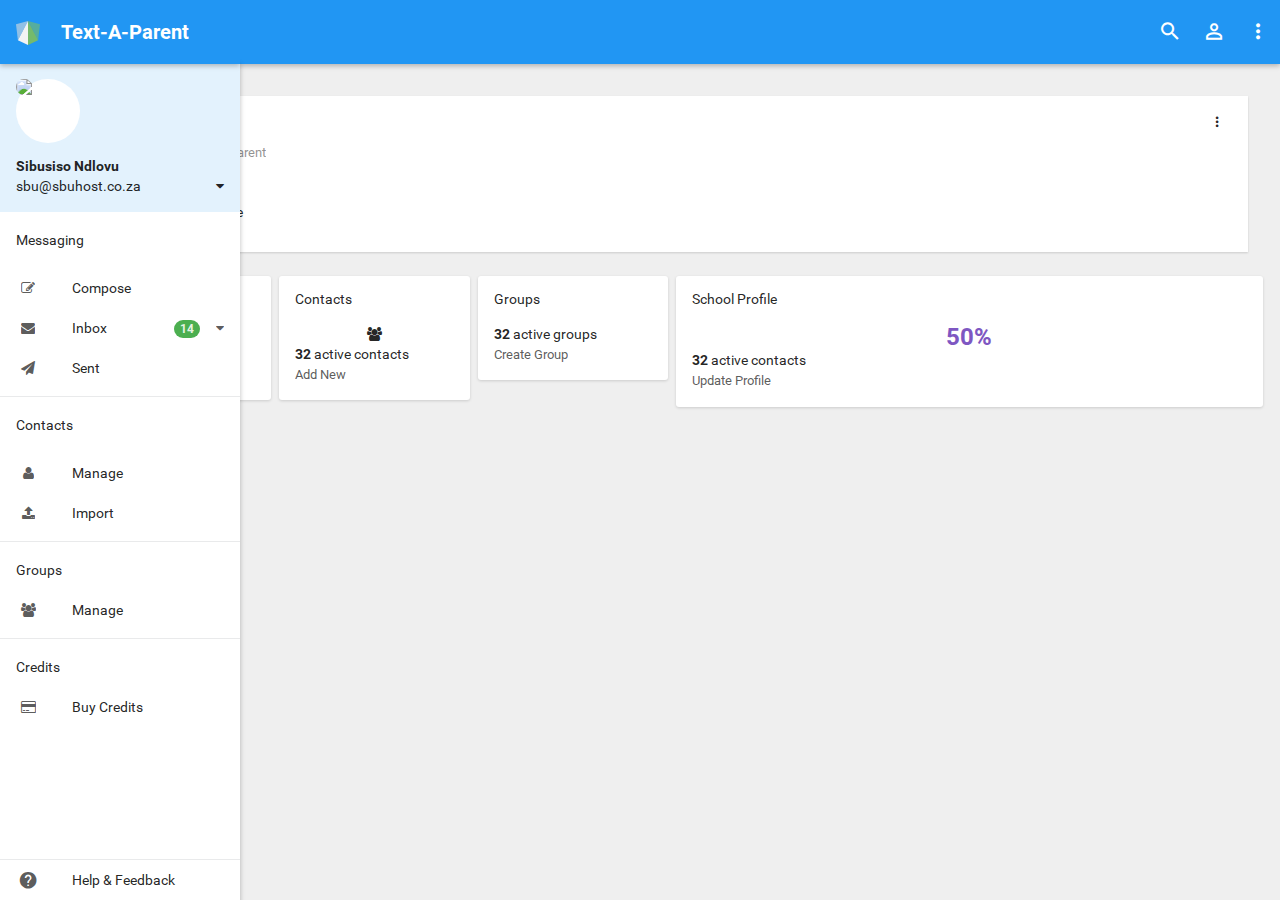
==== app/index.html @ 490d56c8 "GUI editing" ====
<!DOCTYPE html>
<html lang="en">
<head>
  <meta charset="utf-8" />
  <title>Text-A-Parent :: Dashboard</title>
  <meta name="" content="" />
  <meta name="viewport" content="width=device-width, initial-scale=1, maximum-scale=1" />
  <link rel="stylesheet" href="../lib/assets/animate.css/animate.css" type="text/css" />
  <link rel="stylesheet" href="../lib/assets/font-awesome/css/font-awesome.css" type="text/css" />
  <link rel="stylesheet" href="../lib/jquery/waves/dist/waves.css" type="text/css" />
  <link rel="stylesheet" href="css/material-design-icons.css" type="text/css" />

  <link rel="stylesheet" href="../lib/jquery/bootstrap/dist/css/bootstrap.css" type="text/css" />
  <link rel="stylesheet" href="css/font.css" type="text/css" />
  <link rel="stylesheet" href="css/app.css" type="text/css" />

</head>
<body>
<div class="app">
  

  
  <!-- aside -->
  <aside id="aside" class="app-aside modal fade folded" role="menu">
    <div class="left">
      <div class="box bg-white">
        <div class="navbar md-whiteframe-z1 no-radius blue">
            <!-- brand -->
            <a class="navbar-brand">
              <svg version="1.1" xmlns="http://www.w3.org/2000/svg" xmlns:xlink="http://www.w3.org/1999/xlink" x="0px" y="0px" viewBox="0 0 100 100" enable-background="new 0 0 100 100" xml:space="preserve" style="
                    width: 24px; height: 24px;">
                  <path d="M 50 0 L 100 14 L 92 80 Z" fill="rgba(139, 195, 74, 0.5)"></path>
                  <path d="M 92 80 L 50 0 L 50 100 Z" fill="rgba(139, 195, 74, 0.8)"></path>
                  <path d="M 8 80 L 50 0 L 50 100 Z" fill="#f3f3f3"></path>
                  <path d="M 50 0 L 8 80 L 0 14 Z" fill="rgba(220, 220, 220, 0.6)"></path>
                </svg>
              <img src="images/logo.png" alt="." style="max-height: 36px; display:none">
              <span class="hidden-folded m-l inline">Text-A-Parent</span>
            </a>
            <!-- / brand -->
        </div>
        <div class="box-row">
          <div class="box-cell scrollable hover">
            <div class="box-inner">
              <div class="p hidden-folded blue-50" style="background-image:url(images/bg.png); background-size:cover">
                <div class="rounded w-64 bg-white inline pos-rlt">
                  <img src="images/a0.jpg" class="img-responsive rounded">
                </div>
                <a class="block m-t-sm" ui-toggle-class="hide, show" target="#nav, #account">
                  <span class="block font-bold">Sibusiso Ndlovu</span>
                  <span class="pull-right auto">
                    <i class="fa inline fa-caret-down"></i>
                    <i class="fa none fa-caret-up"></i>
                  </span>
                  sbu@sbuhost.co.za
                </a>
              </div>
              <div id="nav">
                <nav ui-nav>
                  <ul class="nav">
                    <li class="nav-header m-v-sm hidden-folded">
                      Messaging
                    </li>
                    <li>
                      <a md-ink-ripple>
                        <i class="icon fa fa-edit"></i>
                        <span class="font-normal">Compose</span> </li>
                    <li>
                      <a md-ink-ripple>
                        <span class="pull-right text-muted">
                          <i class="fa fa-caret-down"></i>
                        </span>
                        <i class="pull-right up"><b class="badge bg-success">14</b></i>
                        <i class="icon fa fa-envelope"></i>
                        <span class="font-normal">Inbox</span>
                      </a> </li>
                    <li>
                      <a md-ink-ripple>
                        <i class="icon fa fa-send"></i>
                        <span class="font-normal">Sent</span>
                      </a></li>

                    <li class="b-b b m-v-sm"></li>
                    <li class="nav-header m-v-sm hidden-folded">
                     Contacts
                    </li>
                    <li>
                      <a md-ink-ripple>
                        <i class="icon fa fa-user"></i>
                        <span class="font-normal">Manage</span> </li>
                    <li>
                      <a md-ink-ripple>
                        <i class="icon fa fa-upload"></i>
                        <span class="font-normal">Import</span> </li>

                    <li class="b-b b m-v-sm"></li>
                    <li class="nav-header m-v-sm hidden-folded">
                     Groups
                    </li>
                    <li>
                      <a md-ink-ripple>
                        <i class="icon fa fa-group"></i>
                        <span class="font-normal">Manage</span> </li>

                    <li class="b-b b m-v-sm"></li>
                    <li class="nav-header m-v-sm hidden-folded">
                     Credits
                    </li>
                    <li>
                      <a md-ink-ripple>
                        <i class="icon fa fa-credit-card"></i>
                        <span class="font-normal">Buy Credits</span> </li>
                  </ul>
                </nav>
              </div>
              <div id="account" class="hide m-v-xs">
                <nav>
                  <ul class="nav">
                    <li>
                      <a md-ink-ripple href="page.profile.html">
                        <i class="icon mdi-action-perm-contact-cal i-20"></i>
                        <span>My Profile</span>
                      </a>
                    </li>
                    <li>
                      <a md-ink-ripple href="page.settings.html">
                        <i class="icon mdi-action-settings i-20"></i>
                        <span>Settings</span>
                      </a>
                    </li>
                    <li>
                      <a md-ink-ripple href="lockme.html">
                        <i class="icon mdi-action-exit-to-app i-20"></i>
                        <span>Logout</span>
                      </a>
                    </li>
                    <li class="m-v-sm b-b b"></li>
                    <li>
                      <div class="nav-item" ui-toggle-class="folded" target="#aside">
                        <label class="md-check">
                          <input type="checkbox">
                          <i class="purple no-icon"></i>
                          <span class="hidden-folded">Folded aside</span>
                        </label>
                      </div>
                    </li>
                  </ul>
                </nav>
              </div>
            </div>
          </div>
        </div>
        <nav>
          <ul class="nav b-t b">
            <li>
              <a href="http://themeforest.net/item/materil-responsive-admin-dashboard-template/11062969" target="_blank" md-ink-ripple>
                <i class="icon mdi-action-help i-20"></i>
                <span>Help &amp; Feedback</span>
              </a>
            </li>
          </ul>
        </nav>
      </div>
    </div>
  </aside>
  <!-- / aside -->
  


  <!-- content -->
  <div id="content" class="app-content" role="main">
    <div class="box">
          <!-- Content Navbar -->
    <div class="navbar md-whiteframe-z1 no-radius blue">
      <!-- Open side - Naviation on mobile -->
      <a md-ink-ripple  data-toggle="modal" data-target="#aside" class="navbar-item pull-left visible-xs visible-sm"><i class="mdi-navigation-menu i-24"></i></a>
      <!-- / -->
      <!-- Page title - Bind to $state's title -->
      <div class="navbar-item pull-left h4">Text-A-Parent</div>
      <!-- / -->
      <!-- Common tools -->
      <ul class="nav nav-sm navbar-tool pull-right">
        <li>
          <a md-ink-ripple ui-toggle-class="show" target="#search">
            <i class="mdi-action-search i-24"></i>
          </a>
        </li>
        <li>
          <a md-ink-ripple data-toggle="modal" data-target="#user">
            <i class="mdi-social-person-outline i-24"></i>
          </a>
        </li>
        <li class="dropdown">
          <a md-ink-ripple data-toggle="dropdown">
            <i class="mdi-navigation-more-vert i-24"></i>
          </a>
          <ul class="dropdown-menu dropdown-menu-scale pull-right pull-up text-color">
            <li><a href>Single-column view</a></li>
            <li><a href>Sort by date</a></li>
            <li><a href>Sort by name</a></li>
            <li class="divider"></li>
            <li><a href>Help &amp; feedback</a></li>
          </ul>
        </li>
      </ul>
      <div class="pull-right" ui-view="navbar@"></div>
      <!-- / -->
      <!-- Search form -->
      <div id="search" class="pos-abt w-full h-full blue hide">
        <div class="box">
          <div class="box-col w-56 text-center">
            <!-- hide search form -->
            <a md-ink-ripple class="navbar-item inline"  ui-toggle-class="show" target="#search"><i class="mdi-navigation-arrow-back i-24"></i></a>
          </div>
          <div class="box-col v-m">
            <!-- bind to app.search.content -->
            <input class="form-control input-lg no-bg no-border" placeholder="Search" ng-model="app.search.content">
          </div>
          <div class="box-col w-56 text-center">
            <a md-ink-ripple class="navbar-item inline"><i class="mdi-av-mic i-24"></i></a>
          </div>
        </div>
      </div>
      <!-- / -->
    </div>
    <!-- Content -->

      <div class="box-row">
        <div class="box-cell">
          <div class="box-inner padding">
            <div class="row">
              <div class="col-xs-12">
          <div class="card">
            <div class="card-heading">

              <h2><i class="icon fa fa-dashboard"></i> Dashboard</h2>
              <small>Welcome to Text A Parent</small>
            </div>
            <div class="card-tools">
              <ul class="list-inline">
                <li class="dropdown">
                  <a md-ink-ripple data-toggle="dropdown" class="md-btn md-flat md-btn-circle">
                    <i class="mdi-navigation-more-vert text-md"></i>
                  </a>
                  <ul class="dropdown-menu dropdown-menu-scale pull-right pull-up top text-color">
                    <li><a href>Action</a></li>
                    <li><a href>Another action</a></li>
                  </ul>
                </li>
              </ul>
            </div>
            <div class="card-body">
              <div class="row" ng-controller="ChartCtrl">
                <div class="col-sm-12">
                  <p> Message Goes Here</p>
                </div>
              </div>
            </div>
          </div>
        </div>

            </div>
              
              <div class="row">
                  <div class="row row-xs">
    <div class="col-sm-2">
      <div class="panel panel-card p m-b-sm">
        <h5 class="no-margin m-b">SMS</h5>
        <div class="text-center">
          <div class="inline">
            <div ui-jp="easyPieChart" ui-options="{
                percent: 25,
                lineWidth: 12,
                trackColor: '#f1f2f3',
                barColor: '#4caf50',
                scaleColor: '#fff',
                size: 167,
                lineCap: 'butt',
                color: '',
                animate: 3000,
                rotate: 270
              }" ng-init="color = getColor(app.setting.theme.primary, 400)">
              <div class="font-bold text-warning">
                25%
              </div>
            </div>
          </div>
        </div>
        <div>
          <div><strong>5</strong> credits remaining</div>
          <small class="text-muted">Buy Credits</small>
        </div>
      </div>
    </div>
    <div class="col-sm-2">
      <div class="panel panel-card p m-b-sm">
        <h5 class="no-margin m-b">Contacts</h5>
        <div class="text-center">
          <div class="inline">
            <i class="icon large fa fa-group"></i>
          </div>
        </div>
        <div>
          <div><strong>32</strong> active contacts</div>
          <small class="text-muted">Add New</small>
        </div>
      </div>
    </div>
    <div class="col-sm-2">
      <div class="panel panel-card p m-b-sm">
        <h5 class="no-margin m-b">Groups</h5>
        
        <div class="m-t-xs">
          <div><strong>32</strong> active groups</div>
          <small class="text-muted">Create Group</small>
        </div>
      </div>
    </div>
    <div class="col-sm-6">
      <div class="panel panel-card p m-b-sm">
        <h5 class="no-margin m-b">School Profile</h5>
        <div class="text-center">
          <div class="inline">
            <div ui-jp="easyPieChart" ui-options="{
                percent: 50,
                lineWidth: 70,
                trackColor: '#fff',
                barColor: '#f1f2f3',
                scaleColor: '#fff',
                size: 167,
                lineCap: 'butt',
                rotate: 90,
                animate: 5000
              }">
              <div class="font-bold h3 text-accent">
                50%
              </div>
            </div>
          </div>
        </div>
        <div>
          <div><strong>32</strong> active contacts</div>
          <small class="text-muted">Update Profile</small>
        </div>
      </div>
    </div>
  </div>
              </div>
          </div>
        </div>
      </div>
    </div>
  </div>
  <!-- / content -->

  <div class="modal fade" id="user" data-backdrop="false">
    <div class="right w-xl bg-white md-whiteframe-z2">
        <div class="box">
    <div class="p p-h-md">
      <a data-dismiss="modal" class="pull-right text-muted-lt text-2x m-t-n inline p-sm">&times;</a>
      <strong>Members</strong>
    </div>
    <div class="box-row">
      <div class="box-cell">
        <div class="box-inner">
          <div class="list-group no-radius no-borders">
            <a data-toggle="modal" data-target="#chat" data-dismiss="modal"  class="list-group-item p-h-md">
              <img src="images/a1.jpg" class="pull-left w-40 m-r img-circle">
              <div class="clear">
                <span class="font-bold block">Jonathan Doe</span>
                <span class="clear text-ellipsis text-xs">"Hey, What's up"</span>
              </div>
            </a>
            <a data-toggle="modal" data-target="#chat" data-dismiss="modal"  class="list-group-item p-h-md">
              <img src="images/a2.jpg" class="pull-left w-40 m-r img-circle">
              <div class="clear">
                <span class="font-bold block">James Pill</span>
                <span class="clear text-ellipsis text-xs">"Lorem ipsum dolor sit amet onsectetur adipiscing elit"</span>
              </div>
            </a>
            <div class="p-h-md m-t p-v-xs">Work</div>
            <a data-toggle="modal" data-target="#chat" data-dismiss="modal"  class="list-group-item p-h-md">
                <i class="fa fa-circle text-success text-xs m-r-xs"></i>
                <span>Jonathan Morina</span>
            </a>
            <a data-toggle="modal" data-target="#chat" data-dismiss="modal"  class="list-group-item p-h-md">
                <i class="fa fa-circle text-success text-xs m-r-xs"></i>
                <span>Mason Yarnell</span>
            </a>
            <a data-toggle="modal" data-target="#chat" data-dismiss="modal"  class="list-group-item p-h-md">
                <i class="fa fa-circle text-warning text-xs m-r-xs"></i>
                <span>Mike Mcalidek</span>
            </a>
            <a data-toggle="modal" data-target="#chat" data-dismiss="modal"  class="list-group-item p-h-md">
                <i class="fa fa-circle text-muted-lt text-xs m-r-xs"></i>
                <span>Cris Labiso</span>
            </a>
            <a data-toggle="modal" data-target="#chat" data-dismiss="modal"  class="list-group-item p-h-md">
                <i class="fa fa-circle text-muted-lt text-xs m-r-xs"></i>
                <span>Daniel Sandvid</span>
            </a>
            <a data-toggle="modal" data-target="#chat" data-dismiss="modal"  class="list-group-item p-h-md">
                <i class="fa fa-circle text-muted-lt text-xs m-r-xs"></i>
                <span>Helder Oliveira</span>
            </a>
            <a data-toggle="modal" data-target="#chat" data-dismiss="modal"  class="list-group-item p-h-md">
                <i class="fa fa-circle text-muted-lt text-xs m-r-xs"></i>
                <span>Jeff Broderik</span>
            </a>
            <a data-toggle="modal" data-target="#chat" data-dismiss="modal"  class="list-group-item p-h-md">
                <i class="fa fa-circle text-muted-lt text-xs m-r-xs"></i>
                <span>Daniel Sandvid</span>
            </a>
            <a data-toggle="modal" data-target="#chat" data-dismiss="modal"  class="list-group-item p-h-md">
                <i class="fa fa-circle text-muted-lt text-xs m-r-xs"></i>
                <span>Helder Oliveira</span>
            </a>
            <a data-toggle="modal" data-target="#chat" data-dismiss="modal"  class="list-group-item p-h-md">
                <i class="fa fa-circle text-muted-lt text-xs m-r-xs"></i>
                <span>Jeff Broderik</span>
            </a>
            <div class="p-h-md m-t p-v-xs">Partner</div>            
            <a data-toggle="modal" data-target="#chat" data-dismiss="modal"  class="list-group-item p-h-md">
                <i class="fa fa-circle text-success text-xs m-r-xs"></i>
                <span>Mason Yarnell</span>
            </a>
            <a data-toggle="modal" data-target="#chat" data-dismiss="modal"  class="list-group-item p-h-md">
                <i class="fa fa-circle text-warning text-xs m-r-xs"></i>
                <span>Mike Mcalidek</span>
            </a>
            <a data-toggle="modal" data-target="#chat" data-dismiss="modal"  class="list-group-item p-h-md">
                <i class="fa fa-circle text-muted-lt text-xs m-r-xs"></i>
                <span>Cris Labiso</span>
            </a>
            <a data-toggle="modal" data-target="#chat" data-dismiss="modal"  class="list-group-item p-h-md">
                <i class="fa fa-circle text-muted-lt text-xs m-r-xs"></i>
                <span>Jonathan Morina</span>
            </a>
            <a data-toggle="modal" data-target="#chat" data-dismiss="modal"  class="list-group-item p-h-md">
                <i class="fa fa-circle text-muted-lt text-xs m-r-xs"></i>
                <span>Daniel Sandvid</span>
            </a>
            <a data-toggle="modal" data-target="#chat" data-dismiss="modal"  class="list-group-item p-h-md">
                <i class="fa fa-circle text-muted-lt text-xs m-r-xs"></i>
                <span>Helder Oliveira</span>
            </a>
          </div>
        </div>
      </div>
    </div>
    <div class="p-h-md p-v">
      <p>Invite People</p>
      <a href class="text-muted"><i class="fa fa-fw fa-twitter"></i> Twitter</a>
      <a href class="text-muted m-h"><i class="fa fa-fw fa-facebook"></i> Facebook</a>
    </div>
  </div>

    </div>
  </div>

  <div class="modal fade" id="chat" data-backdrop="false">
    <div class="right w-xxl bg-white md-whiteframe-z2">
        <div class="box">
    <div class="p p-h-md">
      <a data-dismiss="modal" class="pull-right text-muted-lt text-2x m-t-n inline p-sm">&times;</a>
      <strong>Chat</strong>
    </div>
    <div class="box-row bg-light lt">
      <div class="box-cell">
        <div class="box-inner">
          <div class="p-md">
            <div class="m-b">
              <a href class="pull-left w-40 m-r-sm"><img src="images/a2.jpg" alt="..." class="w-full img-circle"></a>
              <div class="clear">
                <div class="p p-v-sm bg-warning inline r">
                  Hi John, What's up...
                </div>
                <div class="text-muted-lt text-xs m-t-xs"><i class="fa fa-ok text-success"></i> 2 minutes ago</div>
              </div>
            </div>
            <div class="m-b">
              <a href class="pull-right w-40 m-l-sm"><img src="images/a3.jpg" class="w-full img-circle" alt="..."></a>
              <div class="clear text-right">
                <div class="p p-v-sm bg-info inline text-left r">
                  Lorem ipsum dolor soe rooke..
                </div>
                <div class="text-muted-lt text-xs m-t-xs">1 minutes ago</div>
              </div>
            </div>
            <div class="m-b">
              <a href class="pull-left w-40 m-r-sm"><img src="images/a2.jpg" alt="..." class="w-full img-circle"></a>
              <div class="clear">
                <div class="p p-v-sm bg-warning inline r">
                  Good!
                </div>
                <div class="text-muted-lt text-xs m-t-xs"><i class="fa fa-ok text-success"></i> 5 seconds ago</div>
              </div>
            </div>
            <div class="m-b">
              <a href class="pull-right w-40 m-l-sm"><img src="images/a3.jpg" class="w-full img-circle" alt="..."></a>
              <div class="clear text-right">
                <div class="p p-v-sm bg-info inline text-left r">
                  Dlor soe isep..
                </div>
                <div class="text-muted-lt text-xs m-t-xs">Just now</div>
              </div>
            </div>
          </div>
        </div>
      </div>
    </div>
    <div class="p-h-md p-v">
      <a class="pull-left w-32 m-r"><img src="images/a3.jpg" class="w-full img-circle" alt="..."></a>
      <form>
        <div class="input-group">
          <input type="text" class="form-control" placeholder="Say something">
          <span class="input-group-btn">
            <button class="btn btn-default" type="button">SEND</button>
          </span>
        </div>
      </form>
    </div>
  </div>

    </div>
  </div>


</div>

<script src="../libs/jquery/jquery/dist/jquery.js"></script>
<script src="../libs/jquery/bootstrap/dist/js/bootstrap.js"></script>
<script src="../libs/jquery/waves/dist/waves.js"></script>

<script src="scripts/ui-load.js"></script>
<script src="scripts/ui-jp.config.js"></script>
<script src="scripts/ui-jp.js"></script>
<script src="scripts/ui-nav.js"></script>
<script src="scripts/ui-toggle.js"></script>
<script src="scripts/ui-form.js"></script>
<script src="scripts/ui-waves.js"></script>
<script src="scripts/ui-client.js"></script>

</body>
</html>
---- lib/jquery/waves/dist/waves.css ----
/*!
 * Waves v0.7.2
 * http://fian.my.id/Waves 
 * 
 * Copyright 2014 Alfiana E. Sibuea and other contributors 
 * Released under the MIT license 
 * https://github.com/fians/Waves/blob/master/LICENSE 
 */
.waves-effect {
  position: relative;
  cursor: pointer;
  display: inline-block;
  overflow: hidden;
  -webkit-user-select: none;
  -moz-user-select: none;
  -ms-user-select: none;
  user-select: none;
  -webkit-tap-highlight-color: transparent;
}
.waves-effect .waves-ripple {
  position: absolute;
  border-radius: 50%;
  width: 100px;
  height: 100px;
  margin-top: -50px;
  margin-left: -50px;
  opacity: 0;
  background: rgba(0, 0, 0, 0.2);
  background: -webkit-radial-gradient(rgba(0, 0, 0, 0.2) 0, rgba(0, 0, 0, 0.3) 40%, rgba(0, 0, 0, 0.4) 50%, rgba(0, 0, 0, 0.5) 60%, rgba(255, 255, 255, 0) 70%);
  background: -o-radial-gradient(rgba(0, 0, 0, 0.2) 0, rgba(0, 0, 0, 0.3) 40%, rgba(0, 0, 0, 0.4) 50%, rgba(0, 0, 0, 0.5) 60%, rgba(255, 255, 255, 0) 70%);
  background: -moz-radial-gradient(rgba(0, 0, 0, 0.2) 0, rgba(0, 0, 0, 0.3) 40%, rgba(0, 0, 0, 0.4) 50%, rgba(0, 0, 0, 0.5) 60%, rgba(255, 255, 255, 0) 70%);
  background: radial-gradient(rgba(0, 0, 0, 0.2) 0, rgba(0, 0, 0, 0.3) 40%, rgba(0, 0, 0, 0.4) 50%, rgba(0, 0, 0, 0.5) 60%, rgba(255, 255, 255, 0) 70%);
  -webkit-transition: all 0.5s ease-out;
  -moz-transition: all 0.5s ease-out;
  -o-transition: all 0.5s ease-out;
  transition: all 0.5s ease-out;
  -webkit-transition-property: -webkit-transform, opacity;
  -moz-transition-property: -moz-transform, opacity;
  -o-transition-property: -o-transform, opacity;
  transition-property: transform, opacity;
  -webkit-transform: scale(0) translate(0, 0);
  -moz-transform: scale(0) translate(0, 0);
  -ms-transform: scale(0) translate(0, 0);
  -o-transform: scale(0) translate(0, 0);
  transform: scale(0) translate(0, 0);
  pointer-events: none;
}
.waves-effect.waves-light .waves-ripple {
  background: rgba(255, 255, 255, 0.4);
  background: -webkit-radial-gradient(rgba(255, 255, 255, 0.2) 0, rgba(255, 255, 255, 0.3) 40%, rgba(255, 255, 255, 0.4) 50%, rgba(255, 255, 255, 0.5) 60%, rgba(255, 255, 255, 0) 70%);
  background: -o-radial-gradient(rgba(255, 255, 255, 0.2) 0, rgba(255, 255, 255, 0.3) 40%, rgba(255, 255, 255, 0.4) 50%, rgba(255, 255, 255, 0.5) 60%, rgba(255, 255, 255, 0) 70%);
  background: -moz-radial-gradient(rgba(255, 255, 255, 0.2) 0, rgba(255, 255, 255, 0.3) 40%, rgba(255, 255, 255, 0.4) 50%, rgba(255, 255, 255, 0.5) 60%, rgba(255, 255, 255, 0) 70%);
  background: radial-gradient(rgba(255, 255, 255, 0.2) 0, rgba(255, 255, 255, 0.3) 40%, rgba(255, 255, 255, 0.4) 50%, rgba(255, 255, 255, 0.5) 60%, rgba(255, 255, 255, 0) 70%);
}
.waves-effect.waves-classic .waves-ripple {
  background: rgba(0, 0, 0, 0.2);
}
.waves-effect.waves-classic.waves-light .waves-ripple {
  background: rgba(255, 255, 255, 0.4);
}
.waves-notransition {
  -webkit-transition: none !important;
  -moz-transition: none !important;
  -o-transition: none !important;
  transition: none !important;
}
.waves-button,
.waves-circle {
  -webkit-transform: translateZ(0);
  -moz-transform: translateZ(0);
  -ms-transform: translateZ(0);
  -o-transform: translateZ(0);
  transform: translateZ(0);
  -webkit-mask-image: -webkit-radial-gradient(circle, #ffffff 100%, #000000 100%);
}
.waves-button,
.waves-button:hover,
.waves-button:visited,
.waves-button-input {
  white-space: nowrap;
  vertical-align: middle;
  cursor: pointer;
  border: none;
  outline: none;
  color: inherit;
  background-color: rgba(0, 0, 0, 0);
  font-size: 1em;
  line-height: 1em;
  text-align: center;
  text-decoration: none;
  z-index: 1;
}
.waves-button {
  padding: 0.85em 1.1em;
  border-radius: 0.2em;
}
.waves-button-input {
  margin: 0;
  padding: 0.85em 1.1em;
}
.waves-input-wrapper {
  border-radius: 0.2em;
  vertical-align: bottom;
}
.waves-input-wrapper.waves-button {
  padding: 0;
}
.waves-input-wrapper .waves-button-input {
  position: relative;
  top: 0;
  left: 0;
  z-index: 1;
}
.waves-circle {
  text-align: center;
  width: 2.5em;
  height: 2.5em;
  line-height: 2.5em;
  border-radius: 50%;
}
.waves-float {
  -webkit-mask-image: none;
  -webkit-box-shadow: 0px 1px 1.5px 1px rgba(0, 0, 0, 0.12);
  box-shadow: 0px 1px 1.5px 1px rgba(0, 0, 0, 0.12);
  -webkit-transition: all 300ms;
  -moz-transition: all 300ms;
  -o-transition: all 300ms;
  transition: all 300ms;
}
.waves-float:active {
  -webkit-box-shadow: 0px 8px 20px 1px rgba(0, 0, 0, 0.3);
  box-shadow: 0px 8px 20px 1px rgba(0, 0, 0, 0.3);
}
.waves-block {
  display: block;
}
/* Firefox Bug: link not triggered */
a.waves-effect .waves-ripple {
  z-index: -1;
}
---- app/css/material-design-icons.css ----
@font-face {
  font-family: "Material-Design-Icons";
  font-style: normal;
  font-weight: normal;
  src: url("../fonts/Material-Design-Icons.eot?-g7cqhn");
  src: url("../fonts/Material-Design-Icons.eot?#iefix-g7cqhn") format("embedded-opentype"), url("../fonts/Material-Design-Icons.woff?-g7cqhn") format("woff"), url("../fonts/Material-Design-Icons.ttf?-g7cqhn") format("truetype"), url("../fonts/Material-Design-Icons.svg?-g7cqhn#Material-Design-Icons") format("svg");
}

[class^="mdi-"],
[class*=" mdi-"] {
  font-family: "Material-Design-Icons";
  -webkit-font-smoothing: antialiased;
  font-style: normal;
  font-weight: normal;
  line-height: 1;
  text-transform: none;
  speak: none;
  font-variant: normal;
  -moz-osx-font-smoothing: grayscale;
}

.mdi-action-3d-rotation:before {
  content: "\e600";
}

.mdi-action-accessibility:before {
  content: "\e601";
}

.mdi-action-account-balance:before {
  content: "\e602";
}

.mdi-action-account-balance-wallet:before {
  content: "\e603";
}

.mdi-action-account-box:before {
  content: "\e604";
}

.mdi-action-account-child:before {
  content: "\e605";
}

.mdi-action-account-circle:before {
  content: "\e606";
}

.mdi-action-add-shopping-cart:before {
  content: "\e607";
}

.mdi-action-alarm:before {
  content: "\e608";
}

.mdi-action-alarm-add:before {
  content: "\e609";
}

.mdi-action-alarm-off:before {
  content: "\e60a";
}

.mdi-action-alarm-on:before {
  content: "\e60b";
}

.mdi-action-android:before {
  content: "\e60c";
}

.mdi-action-announcement:before {
  content: "\e60d";
}

.mdi-action-aspect-ratio:before {
  content: "\e60e";
}

.mdi-action-assessment:before {
  content: "\e60f";
}

.mdi-action-assignment:before {
  content: "\e610";
}

.mdi-action-assignment-ind:before {
  content: "\e611";
}

.mdi-action-assignment-late:before {
  content: "\e612";
}

.mdi-action-assignment-return:before {
  content: "\e613";
}

.mdi-action-assignment-returned:before {
  content: "\e614";
}

.mdi-action-assignment-turned-in:before {
  content: "\e615";
}

.mdi-action-autorenew:before {
  content: "\e616";
}

.mdi-action-backup:before {
  content: "\e617";
}

.mdi-action-book:before {
  content: "\e618";
}

.mdi-action-bookmark:before {
  content: "\e619";
}

.mdi-action-bookmark-outline:before {
  content: "\e61a";
}

.mdi-action-bug-report:before {
  content: "\e61b";
}

.mdi-action-cached:before {
  content: "\e61c";
}

.mdi-action-class:before {
  content: "\e61d";
}

.mdi-action-credit-card:before {
  content: "\e61e";
}

.mdi-action-dashboard:before {
  content: "\e61f";
}

.mdi-action-delete:before {
  content: "\e620";
}

.mdi-action-description:before {
  content: "\e621";
}

.mdi-action-dns:before {
  content: "\e622";
}

.mdi-action-done:before {
  content: "\e623";
}

.mdi-action-done-all:before {
  content: "\e624";
}

.mdi-action-event:before {
  content: "\e625";
}

.mdi-action-exit-to-app:before {
  content: "\e626";
}

.mdi-action-explore:before {
  content: "\e627";
}

.mdi-action-extension:before {
  content: "\e628";
}

.mdi-action-face-unlock:before {
  content: "\e629";
}

.mdi-action-favorite:before {
  content: "\e62a";
}

.mdi-action-favorite-outline:before {
  content: "\e62b";
}

.mdi-action-find-in-page:before {
  content: "\e62c";
}

.mdi-action-find-replace:before {
  content: "\e62d";
}

.mdi-action-flip-to-back:before {
  content: "\e62e";
}

.mdi-action-flip-to-front:before {
  content: "\e62f";
}

.mdi-action-get-app:before {
  content: "\e630";
}

.mdi-action-grade:before {
  content: "\e631";
}

.mdi-action-group-work:before {
  content: "\e632";
}

.mdi-action-help:before {
  content: "\e633";
}

.mdi-action-highlight-remove:before {
  content: "\e634";
}

.mdi-action-history:before {
  content: "\e635";
}

.mdi-action-home:before {
  content: "\e636";
}

.mdi-action-https:before {
  content: "\e637";
}

.mdi-action-info:before {
  content: "\e638";
}

.mdi-action-info-outline:before {
  content: "\e639";
}

.mdi-action-input:before {
  content: "\e63a";
}

.mdi-action-invert-colors:before {
  content: "\e63b";
}

.mdi-action-label:before {
  content: "\e63c";
}

.mdi-action-label-outline:before {
  content: "\e63d";
}

.mdi-action-language:before {
  content: "\e63e";
}

.mdi-action-launch:before {
  content: "\e63f";
}

.mdi-action-list:before {
  content: "\e640";
}

.mdi-action-lock:before {
  content: "\e641";
}

.mdi-action-lock-open:before {
  content: "\e642";
}

.mdi-action-lock-outline:before {
  content: "\e643";
}

.mdi-action-loyalty:before {
  content: "\e644";
}

.mdi-action-markunread-mailbox:before {
  content: "\e645";
}

.mdi-action-note-add:before {
  content: "\e646";
}

.mdi-action-open-in-browser:before {
  content: "\e647";
}

.mdi-action-open-in-new:before {
  content: "\e648";
}

.mdi-action-open-with:before {
  content: "\e649";
}

.mdi-action-pageview:before {
  content: "\e64a";
}

.mdi-action-payment:before {
  content: "\e64b";
}

.mdi-action-perm-camera-mic:before {
  content: "\e64c";
}

.mdi-action-perm-contact-cal:before {
  content: "\e64d";
}

.mdi-action-perm-data-setting:before {
  content: "\e64e";
}

.mdi-action-perm-device-info:before {
  content: "\e64f";
}

.mdi-action-perm-identity:before {
  content: "\e650";
}

.mdi-action-perm-media:before {
  content: "\e651";
}

.mdi-action-perm-phone-msg:before {
  content: "\e652";
}

.mdi-action-perm-scan-wifi:before {
  content: "\e653";
}

.mdi-action-picture-in-picture:before {
  content: "\e654";
}

.mdi-action-polymer:before {
  content: "\e655";
}

.mdi-action-print:before {
  content: "\e656";
}

.mdi-action-query-builder:before {
  content: "\e657";
}

.mdi-action-question-answer:before {
  content: "\e658";
}

.mdi-action-receipt:before {
  content: "\e659";
}

.mdi-action-redeem:before {
  content: "\e65a";
}

.mdi-action-report-problem:before {
  content: "\e65b";
}

.mdi-action-restore:before {
  content: "\e65c";
}

.mdi-action-room:before {
  content: "\e65d";
}

.mdi-action-schedule:before {
  content: "\e65e";
}

.mdi-action-search:before {
  content: "\e65f";
}

.mdi-action-settings:before {
  content: "\e660";
}

.mdi-action-settings-applications:before {
  content: "\e661";
}

.mdi-action-settings-backup-restore:before {
  content: "\e662";
}

.mdi-action-settings-bluetooth:before {
  content: "\e663";
}

.mdi-action-settings-cell:before {
  content: "\e664";
}

.mdi-action-settings-display:before {
  content: "\e665";
}

.mdi-action-settings-ethernet:before {
  content: "\e666";
}

.mdi-action-settings-input-antenna:before {
  content: "\e667";
}

.mdi-action-settings-input-component:before {
  content: "\e668";
}

.mdi-action-settings-input-composite:before {
  content: "\e669";
}

.mdi-action-settings-input-hdmi:before {
  content: "\e66a";
}

.mdi-action-settings-input-svideo:before {
  content: "\e66b";
}

.mdi-action-settings-overscan:before {
  content: "\e66c";
}

.mdi-action-settings-phone:before {
  content: "\e66d";
}

.mdi-action-settings-power:before {
  content: "\e66e";
}

.mdi-action-settings-remote:before {
  content: "\e66f";
}

.mdi-action-settings-voice:before {
  content: "\e670";
}

.mdi-action-shop:before {
  content: "\e671";
}

.mdi-action-shopping-basket:before {
  content: "\e672";
}

.mdi-action-shopping-cart:before {
  content: "\e673";
}

.mdi-action-shop-two:before {
  content: "\e674";
}

.mdi-action-speaker-notes:before {
  content: "\e675";
}

.mdi-action-spellcheck:before {
  content: "\e676";
}

.mdi-action-star-rate:before {
  content: "\e677";
}

.mdi-action-stars:before {
  content: "\e678";
}

.mdi-action-store:before {
  content: "\e679";
}

.mdi-action-subject:before {
  content: "\e67a";
}

.mdi-action-swap-horiz:before {
  content: "\e67b";
}

.mdi-action-swap-vert:before {
  content: "\e67c";
}

.mdi-action-swap-vert-circle:before {
  content: "\e67d";
}

.mdi-action-system-update-tv:before {
  content: "\e67e";
}

.mdi-action-tab:before {
  content: "\e67f";
}

.mdi-action-tab-unselected:before {
  content: "\e680";
}

.mdi-action-theaters:before {
  content: "\e681";
}

.mdi-action-thumb-down:before {
  content: "\e682";
}

.mdi-action-thumbs-up-down:before {
  content: "\e683";
}

.mdi-action-thumb-up:before {
  content: "\e684";
}

.mdi-action-toc:before {
  content: "\e685";
}

.mdi-action-today:before {
  content: "\e686";
}

.mdi-action-track-changes:before {
  content: "\e687";
}

.mdi-action-translate:before {
  content: "\e688";
}

.mdi-action-trending-down:before {
  content: "\e689";
}

.mdi-action-trending-neutral:before {
  content: "\e68a";
}

.mdi-action-trending-up:before {
  content: "\e68b";
}

.mdi-action-turned-in:before {
  content: "\e68c";
}

.mdi-action-turned-in-not:before {
  content: "\e68d";
}

.mdi-action-verified-user:before {
  content: "\e68e";
}

.mdi-action-view-agenda:before {
  content: "\e68f";
}

.mdi-action-view-array:before {
  content: "\e690";
}

.mdi-action-view-carousel:before {
  content: "\e691";
}

.mdi-action-view-column:before {
  content: "\e692";
}

.mdi-action-view-day:before {
  content: "\e693";
}

.mdi-action-view-headline:before {
  content: "\e694";
}

.mdi-action-view-list:before {
  content: "\e695";
}

.mdi-action-view-module:before {
  content: "\e696";
}

.mdi-action-view-quilt:before {
  content: "\e697";
}

.mdi-action-view-stream:before {
  content: "\e698";
}

.mdi-action-view-week:before {
  content: "\e699";
}

.mdi-action-visibility:before {
  content: "\e69a";
}

.mdi-action-visibility-off:before {
  content: "\e69b";
}

.mdi-action-wallet-giftcard:before {
  content: "\e69c";
}

.mdi-action-wallet-membership:before {
  content: "\e69d";
}

.mdi-action-wallet-travel:before {
  content: "\e69e";
}

.mdi-action-work:before {
  content: "\e69f";
}

.mdi-alert-error:before {
  content: "\e6a0";
}

.mdi-alert-warning:before {
  content: "\e6a1";
}

.mdi-av-album:before {
  content: "\e6a2";
}

.mdi-av-timer:before {
  content: "\e6a3";
}

.mdi-av-closed-caption:before {
  content: "\e6a4";
}

.mdi-av-equalizer:before {
  content: "\e6a5";
}

.mdi-av-explicit:before {
  content: "\e6a6";
}

.mdi-av-fast-forward:before {
  content: "\e6a7";
}

.mdi-av-fast-rewind:before {
  content: "\e6a8";
}

.mdi-av-games:before {
  content: "\e6a9";
}

.mdi-av-hearing:before {
  content: "\e6aa";
}

.mdi-av-high-quality:before {
  content: "\e6ab";
}

.mdi-av-loop:before {
  content: "\e6ac";
}

.mdi-av-mic:before {
  content: "\e6ad";
}

.mdi-av-mic-none:before {
  content: "\e6ae";
}

.mdi-av-mic-off:before {
  content: "\e6af";
}

.mdi-av-movie:before {
  content: "\e6b0";
}

.mdi-av-my-library-add:before {
  content: "\e6b1";
}

.mdi-av-my-library-books:before {
  content: "\e6b2";
}

.mdi-av-my-library-music:before {
  content: "\e6b3";
}

.mdi-av-new-releases:before {
  content: "\e6b4";
}

.mdi-av-not-interested:before {
  content: "\e6b5";
}

.mdi-av-pause:before {
  content: "\e6b6";
}

.mdi-av-pause-circle-fill:before {
  content: "\e6b7";
}

.mdi-av-pause-circle-outline:before {
  content: "\e6b8";
}

.mdi-av-play-arrow:before {
  content: "\e6b9";
}

.mdi-av-play-circle-fill:before {
  content: "\e6ba";
}

.mdi-av-play-circle-outline:before {
  content: "\e6bb";
}

.mdi-av-playlist-add:before {
  content: "\e6bc";
}

.mdi-av-play-shopping-bag:before {
  content: "\e6bd";
}

.mdi-av-queue:before {
  content: "\e6be";
}

.mdi-av-queue-music:before {
  content: "\e6bf";
}

.mdi-av-radio:before {
  content: "\e6c0";
}

.mdi-av-recent-actors:before {
  content: "\e6c1";
}

.mdi-av-repeat:before {
  content: "\e6c2";
}

.mdi-av-repeat-one:before {
  content: "\e6c3";
}

.mdi-av-replay:before {
  content: "\e6c4";
}

.mdi-av-shuffle:before {
  content: "\e6c5";
}

.mdi-av-skip-next:before {
  content: "\e6c6";
}

.mdi-av-skip-previous:before {
  content: "\e6c7";
}

.mdi-av-snooze:before {
  content: "\e6c8";
}

.mdi-av-stop:before {
  content: "\e6c9";
}

.mdi-av-subtitles:before {
  content: "\e6ca";
}

.mdi-av-surround-sound:before {
  content: "\e6cb";
}

.mdi-av-videocam:before {
  content: "\e6cc";
}

.mdi-av-videocam-off:before {
  content: "\e6cd";
}

.mdi-av-video-collection:before {
  content: "\e6ce";
}

.mdi-av-volume-down:before {
  content: "\e6cf";
}

.mdi-av-volume-mute:before {
  content: "\e6d0";
}

.mdi-av-volume-off:before {
  content: "\e6d1";
}

.mdi-av-volume-up:before {
  content: "\e6d2";
}

.mdi-av-web:before {
  content: "\e6d3";
}

.mdi-communication-business:before {
  content: "\e6d4";
}

.mdi-communication-call:before {
  content: "\e6d5";
}

.mdi-communication-call-end:before {
  content: "\e6d6";
}

.mdi-communication-call-made:before {
  content: "\e6d7";
}

.mdi-communication-call-merge:before {
  content: "\e6d8";
}

.mdi-communication-call-missed:before {
  content: "\e6d9";
}

.mdi-communication-call-received:before {
  content: "\e6da";
}

.mdi-communication-call-split:before {
  content: "\e6db";
}

.mdi-communication-chat:before {
  content: "\e6dc";
}

.mdi-communication-clear-all:before {
  content: "\e6dd";
}

.mdi-communication-comment:before {
  content: "\e6de";
}

.mdi-communication-contacts:before {
  content: "\e6df";
}

.mdi-communication-dialer-sip:before {
  content: "\e6e0";
}

.mdi-communication-dialpad:before {
  content: "\e6e1";
}

.mdi-communication-dnd-on:before {
  content: "\e6e2";
}

.mdi-communication-email:before {
  content: "\e6e3";
}

.mdi-communication-forum:before {
  content: "\e6e4";
}

.mdi-communication-import-export:before {
  content: "\e6e5";
}

.mdi-communication-invert-colors-off:before {
  content: "\e6e6";
}

.mdi-communication-invert-colors-on:before {
  content: "\e6e7";
}

.mdi-communication-live-help:before {
  content: "\e6e8";
}

.mdi-communication-location-off:before {
  content: "\e6e9";
}

.mdi-communication-location-on:before {
  content: "\e6ea";
}

.mdi-communication-message:before {
  content: "\e6eb";
}

.mdi-communication-messenger:before {
  content: "\e6ec";
}

.mdi-communication-no-sim:before {
  content: "\e6ed";
}

.mdi-communication-phone:before {
  content: "\e6ee";
}

.mdi-communication-portable-wifi-off:before {
  content: "\e6ef";
}

.mdi-communication-quick-contacts-dialer:before {
  content: "\e6f0";
}

.mdi-communication-quick-contacts-mail:before {
  content: "\e6f1";
}

.mdi-communication-ring-volume:before {
  content: "\e6f2";
}

.mdi-communication-stay-current-landscape:before {
  content: "\e6f3";
}

.mdi-communication-stay-current-portrait:before {
  content: "\e6f4";
}

.mdi-communication-stay-primary-landscape:before {
  content: "\e6f5";
}

.mdi-communication-stay-primary-portrait:before {
  content: "\e6f6";
}

.mdi-communication-swap-calls:before {
  content: "\e6f7";
}

.mdi-communication-textsms:before {
  content: "\e6f8";
}

.mdi-communication-voicemail:before {
  content: "\e6f9";
}

.mdi-communication-vpn-key:before {
  content: "\e6fa";
}

.mdi-content-add:before {
  content: "\e6fb";
}

.mdi-content-add-box:before {
  content: "\e6fc";
}

.mdi-content-add-circle:before {
  content: "\e6fd";
}

.mdi-content-add-circle-outline:before {
  content: "\e6fe";
}

.mdi-content-archive:before {
  content: "\e6ff";
}

.mdi-content-backspace:before {
  content: "\e700";
}

.mdi-content-block:before {
  content: "\e701";
}

.mdi-content-clear:before {
  content: "\e702";
}

.mdi-content-content-copy:before {
  content: "\e703";
}

.mdi-content-content-cut:before {
  content: "\e704";
}

.mdi-content-content-paste:before {
  content: "\e705";
}

.mdi-content-create:before {
  content: "\e706";
}

.mdi-content-drafts:before {
  content: "\e707";
}

.mdi-content-filter-list:before {
  content: "\e708";
}

.mdi-content-flag:before {
  content: "\e709";
}

.mdi-content-forward:before {
  content: "\e70a";
}

.mdi-content-gesture:before {
  content: "\e70b";
}

.mdi-content-inbox:before {
  content: "\e70c";
}

.mdi-content-link:before {
  content: "\e70d";
}

.mdi-content-mail:before {
  content: "\e70e";
}

.mdi-content-markunread:before {
  content: "\e70f";
}

.mdi-content-redo:before {
  content: "\e710";
}

.mdi-content-remove:before {
  content: "\e711";
}

.mdi-content-remove-circle:before {
  content: "\e712";
}

.mdi-content-remove-circle-outline:before {
  content: "\e713";
}

.mdi-content-reply:before {
  content: "\e714";
}

.mdi-content-reply-all:before {
  content: "\e715";
}

.mdi-content-report:before {
  content: "\e716";
}

.mdi-content-save:before {
  content: "\e717";
}

.mdi-content-select-all:before {
  content: "\e718";
}

.mdi-content-send:before {
  content: "\e719";
}

.mdi-content-sort:before {
  content: "\e71a";
}

.mdi-content-text-format:before {
  content: "\e71b";
}

.mdi-content-undo:before {
  content: "\e71c";
}

.mdi-device-access-alarm:before {
  content: "\e71d";
}

.mdi-device-access-alarms:before {
  content: "\e71e";
}

.mdi-device-access-time:before {
  content: "\e71f";
}

.mdi-device-add-alarm:before {
  content: "\e720";
}

.mdi-device-airplanemode-off:before {
  content: "\e721";
}

.mdi-device-airplanemode-on:before {
  content: "\e722";
}

.mdi-device-battery-20:before {
  content: "\e723";
}

.mdi-device-battery-30:before {
  content: "\e724";
}

.mdi-device-battery-50:before {
  content: "\e725";
}

.mdi-device-battery-60:before {
  content: "\e726";
}

.mdi-device-battery-80:before {
  content: "\e727";
}

.mdi-device-battery-90:before {
  content: "\e728";
}

.mdi-device-battery-alert:before {
  content: "\e729";
}

.mdi-device-battery-charging-20:before {
  content: "\e72a";
}

.mdi-device-battery-charging-30:before {
  content: "\e72b";
}

.mdi-device-battery-charging-50:before {
  content: "\e72c";
}

.mdi-device-battery-charging-60:before {
  content: "\e72d";
}

.mdi-device-battery-charging-80:before {
  content: "\e72e";
}

.mdi-device-battery-charging-90:before {
  content: "\e72f";
}

.mdi-device-battery-charging-full:before {
  content: "\e730";
}

.mdi-device-battery-full:before {
  content: "\e731";
}

.mdi-device-battery-std:before {
  content: "\e732";
}

.mdi-device-battery-unknown:before {
  content: "\e733";
}

.mdi-device-bluetooth:before {
  content: "\e734";
}

.mdi-device-bluetooth-connected:before {
  content: "\e735";
}

.mdi-device-bluetooth-disabled:before {
  content: "\e736";
}

.mdi-device-bluetooth-searching:before {
  content: "\e737";
}

.mdi-device-brightness-auto:before {
  content: "\e738";
}

.mdi-device-brightness-high:before {
  content: "\e739";
}

.mdi-device-brightness-low:before {
  content: "\e73a";
}

.mdi-device-brightness-medium:before {
  content: "\e73b";
}

.mdi-device-data-usage:before {
  content: "\e73c";
}

.mdi-device-developer-mode:before {
  content: "\e73d";
}

.mdi-device-devices:before {
  content: "\e73e";
}

.mdi-device-dvr:before {
  content: "\e73f";
}

.mdi-device-gps-fixed:before {
  content: "\e740";
}

.mdi-device-gps-not-fixed:before {
  content: "\e741";
}

.mdi-device-gps-off:before {
  content: "\e742";
}

.mdi-device-location-disabled:before {
  content: "\e743";
}

.mdi-device-location-searching:before {
  content: "\e744";
}

.mdi-device-multitrack-audio:before {
  content: "\e745";
}

.mdi-device-network-cell:before {
  content: "\e746";
}

.mdi-device-network-wifi:before {
  content: "\e747";
}

.mdi-device-nfc:before {
  content: "\e748";
}

.mdi-device-now-wallpaper:before {
  content: "\e749";
}

.mdi-device-now-widgets:before {
  content: "\e74a";
}

.mdi-device-screen-lock-landscape:before {
  content: "\e74b";
}

.mdi-device-screen-lock-portrait:before {
  content: "\e74c";
}

.mdi-device-screen-lock-rotation:before {
  content: "\e74d";
}

.mdi-device-screen-rotation:before {
  content: "\e74e";
}

.mdi-device-sd-storage:before {
  content: "\e74f";
}

.mdi-device-settings-system-daydream:before {
  content: "\e750";
}

.mdi-device-signal-cellular-0-bar:before {
  content: "\e751";
}

.mdi-device-signal-cellular-1-bar:before {
  content: "\e752";
}

.mdi-device-signal-cellular-2-bar:before {
  content: "\e753";
}

.mdi-device-signal-cellular-3-bar:before {
  content: "\e754";
}

.mdi-device-signal-cellular-4-bar:before {
  content: "\e755";
}

.mdi-device-signal-cellular-connected-no-internet-0-bar:before {
  content: "\e756";
}

.mdi-device-signal-cellular-connected-no-internet-1-bar:before {
  content: "\e757";
}

.mdi-device-signal-cellular-connected-no-internet-2-bar:before {
  content: "\e758";
}

.mdi-device-signal-cellular-connected-no-internet-3-bar:before {
  content: "\e759";
}

.mdi-device-signal-cellular-connected-no-internet-4-bar:before {
  content: "\e75a";
}

.mdi-device-signal-cellular-no-sim:before {
  content: "\e75b";
}

.mdi-device-signal-cellular-null:before {
  content: "\e75c";
}

.mdi-device-signal-cellular-off:before {
  content: "\e75d";
}

.mdi-device-signal-wifi-0-bar:before {
  content: "\e75e";
}

.mdi-device-signal-wifi-1-bar:before {
  content: "\e75f";
}

.mdi-device-signal-wifi-2-bar:before {
  content: "\e760";
}

.mdi-device-signal-wifi-3-bar:before {
  content: "\e761";
}

.mdi-device-signal-wifi-4-bar:before {
  content: "\e762";
}

.mdi-device-signal-wifi-off:before {
  content: "\e763";
}

.mdi-device-storage:before {
  content: "\e764";
}

.mdi-device-usb:before {
  content: "\e765";
}

.mdi-device-wifi-lock:before {
  content: "\e766";
}

.mdi-device-wifi-tethering:before {
  content: "\e767";
}

.mdi-editor-attach-file:before {
  content: "\e768";
}

.mdi-editor-attach-money:before {
  content: "\e769";
}

.mdi-editor-border-all:before {
  content: "\e76a";
}

.mdi-editor-border-bottom:before {
  content: "\e76b";
}

.mdi-editor-border-clear:before {
  content: "\e76c";
}

.mdi-editor-border-color:before {
  content: "\e76d";
}

.mdi-editor-border-horizontal:before {
  content: "\e76e";
}

.mdi-editor-border-inner:before {
  content: "\e76f";
}

.mdi-editor-border-left:before {
  content: "\e770";
}

.mdi-editor-border-outer:before {
  content: "\e771";
}

.mdi-editor-border-right:before {
  content: "\e772";
}

.mdi-editor-border-style:before {
  content: "\e773";
}

.mdi-editor-border-top:before {
  content: "\e774";
}

.mdi-editor-border-vertical:before {
  content: "\e775";
}

.mdi-editor-format-align-center:before {
  content: "\e776";
}

.mdi-editor-format-align-justify:before {
  content: "\e777";
}

.mdi-editor-format-align-left:before {
  content: "\e778";
}

.mdi-editor-format-align-right:before {
  content: "\e779";
}

.mdi-editor-format-bold:before {
  content: "\e77a";
}

.mdi-editor-format-clear:before {
  content: "\e77b";
}

.mdi-editor-format-color-fill:before {
  content: "\e77c";
}

.mdi-editor-format-color-reset:before {
  content: "\e77d";
}

.mdi-editor-format-color-text:before {
  content: "\e77e";
}

.mdi-editor-format-indent-decrease:before {
  content: "\e77f";
}

.mdi-editor-format-indent-increase:before {
  content: "\e780";
}

.mdi-editor-format-italic:before {
  content: "\e781";
}

.mdi-editor-format-line-spacing:before {
  content: "\e782";
}

.mdi-editor-format-list-bulleted:before {
  content: "\e783";
}

.mdi-editor-format-list-numbered:before {
  content: "\e784";
}

.mdi-editor-format-paint:before {
  content: "\e785";
}

.mdi-editor-format-quote:before {
  content: "\e786";
}

.mdi-editor-format-size:before {
  content: "\e787";
}

.mdi-editor-format-strikethrough:before {
  content: "\e788";
}

.mdi-editor-format-textdirection-l-to-r:before {
  content: "\e789";
}

.mdi-editor-format-textdirection-r-to-l:before {
  content: "\e78a";
}

.mdi-editor-format-underline:before {
  content: "\e78b";
}

.mdi-editor-functions:before {
  content: "\e78c";
}

.mdi-editor-insert-chart:before {
  content: "\e78d";
}

.mdi-editor-insert-comment:before {
  content: "\e78e";
}

.mdi-editor-insert-drive-file:before {
  content: "\e78f";
}

.mdi-editor-insert-emoticon:before {
  content: "\e790";
}

.mdi-editor-insert-invitation:before {
  content: "\e791";
}

.mdi-editor-insert-link:before {
  content: "\e792";
}

.mdi-editor-insert-photo:before {
  content: "\e793";
}

.mdi-editor-merge-type:before {
  content: "\e794";
}

.mdi-editor-mode-comment:before {
  content: "\e795";
}

.mdi-editor-mode-edit:before {
  content: "\e796";
}

.mdi-editor-publish:before {
  content: "\e797";
}

.mdi-editor-vertical-align-bottom:before {
  content: "\e798";
}

.mdi-editor-vertical-align-center:before {
  content: "\e799";
}

.mdi-editor-vertical-align-top:before {
  content: "\e79a";
}

.mdi-editor-wrap-text:before {
  content: "\e79b";
}

.mdi-file-attachment:before {
  content: "\e79c";
}

.mdi-file-cloud:before {
  content: "\e79d";
}

.mdi-file-cloud-circle:before {
  content: "\e79e";
}

.mdi-file-cloud-done:before {
  content: "\e79f";
}

.mdi-file-cloud-download:before {
  content: "\e7a0";
}

.mdi-file-cloud-off:before {
  content: "\e7a1";
}

.mdi-file-cloud-queue:before {
  content: "\e7a2";
}

.mdi-file-cloud-upload:before {
  content: "\e7a3";
}

.mdi-file-file-download:before {
  content: "\e7a4";
}

.mdi-file-file-upload:before {
  content: "\e7a5";
}

.mdi-file-folder:before {
  content: "\e7a6";
}

.mdi-file-folder-open:before {
  content: "\e7a7";
}

.mdi-file-folder-shared:before {
  content: "\e7a8";
}

.mdi-hardware-cast:before {
  content: "\e7a9";
}

.mdi-hardware-cast-connected:before {
  content: "\e7aa";
}

.mdi-hardware-computer:before {
  content: "\e7ab";
}

.mdi-hardware-desktop-mac:before {
  content: "\e7ac";
}

.mdi-hardware-desktop-windows:before {
  content: "\e7ad";
}

.mdi-hardware-dock:before {
  content: "\e7ae";
}

.mdi-hardware-gamepad:before {
  content: "\e7af";
}

.mdi-hardware-headset:before {
  content: "\e7b0";
}

.mdi-hardware-headset-mic:before {
  content: "\e7b1";
}

.mdi-hardware-keyboard:before {
  content: "\e7b2";
}

.mdi-hardware-keyboard-alt:before {
  content: "\e7b3";
}

.mdi-hardware-keyboard-arrow-down:before {
  content: "\e7b4";
}

.mdi-hardware-keyboard-arrow-left:before {
  content: "\e7b5";
}

.mdi-hardware-keyboard-arrow-right:before {
  content: "\e7b6";
}

.mdi-hardware-keyboard-arrow-up:before {
  content: "\e7b7";
}

.mdi-hardware-keyboard-backspace:before {
  content: "\e7b8";
}

.mdi-hardware-keyboard-capslock:before {
  content: "\e7b9";
}

.mdi-hardware-keyboard-control:before {
  content: "\e7ba";
}

.mdi-hardware-keyboard-hide:before {
  content: "\e7bb";
}

.mdi-hardware-keyboard-return:before {
  content: "\e7bc";
}

.mdi-hardware-keyboard-tab:before {
  content: "\e7bd";
}

.mdi-hardware-keyboard-voice:before {
  content: "\e7be";
}

.mdi-hardware-laptop:before {
  content: "\e7bf";
}

.mdi-hardware-laptop-chromebook:before {
  content: "\e7c0";
}

.mdi-hardware-laptop-mac:before {
  content: "\e7c1";
}

.mdi-hardware-laptop-windows:before {
  content: "\e7c2";
}

.mdi-hardware-memory:before {
  content: "\e7c3";
}

.mdi-hardware-mouse:before {
  content: "\e7c4";
}

.mdi-hardware-phone-android:before {
  content: "\e7c5";
}

.mdi-hardware-phone-iphone:before {
  content: "\e7c6";
}

.mdi-hardware-phonelink:before {
  content: "\e7c7";
}

.mdi-hardware-phonelink-off:before {
  content: "\e7c8";
}

.mdi-hardware-security:before {
  content: "\e7c9";
}

.mdi-hardware-sim-card:before {
  content: "\e7ca";
}

.mdi-hardware-smartphone:before {
  content: "\e7cb";
}

.mdi-hardware-speaker:before {
  content: "\e7cc";
}

.mdi-hardware-tablet:before {
  content: "\e7cd";
}

.mdi-hardware-tablet-android:before {
  content: "\e7ce";
}

.mdi-hardware-tablet-mac:before {
  content: "\e7cf";
}

.mdi-hardware-tv:before {
  content: "\e7d0";
}

.mdi-hardware-watch:before {
  content: "\e7d1";
}

.mdi-image-add-to-photos:before {
  content: "\e7d2";
}

.mdi-image-adjust:before {
  content: "\e7d3";
}

.mdi-image-assistant-photo:before {
  content: "\e7d4";
}

.mdi-image-audiotrack:before {
  content: "\e7d5";
}

.mdi-image-blur-circular:before {
  content: "\e7d6";
}

.mdi-image-blur-linear:before {
  content: "\e7d7";
}

.mdi-image-blur-off:before {
  content: "\e7d8";
}

.mdi-image-blur-on:before {
  content: "\e7d9";
}

.mdi-image-brightness-1:before {
  content: "\e7da";
}

.mdi-image-brightness-2:before {
  content: "\e7db";
}

.mdi-image-brightness-3:before {
  content: "\e7dc";
}

.mdi-image-brightness-4:before {
  content: "\e7dd";
}

.mdi-image-brightness-5:before {
  content: "\e7de";
}

.mdi-image-brightness-6:before {
  content: "\e7df";
}

.mdi-image-brightness-7:before {
  content: "\e7e0";
}

.mdi-image-brush:before {
  content: "\e7e1";
}

.mdi-image-camera:before {
  content: "\e7e2";
}

.mdi-image-camera-alt:before {
  content: "\e7e3";
}

.mdi-image-camera-front:before {
  content: "\e7e4";
}

.mdi-image-camera-rear:before {
  content: "\e7e5";
}

.mdi-image-camera-roll:before {
  content: "\e7e6";
}

.mdi-image-center-focus-strong:before {
  content: "\e7e7";
}

.mdi-image-center-focus-weak:before {
  content: "\e7e8";
}

.mdi-image-collections:before {
  content: "\e7e9";
}

.mdi-image-colorize:before {
  content: "\e7ea";
}

.mdi-image-color-lens:before {
  content: "\e7eb";
}

.mdi-image-compare:before {
  content: "\e7ec";
}

.mdi-image-control-point:before {
  content: "\e7ed";
}

.mdi-image-control-point-duplicate:before {
  content: "\e7ee";
}

.mdi-image-crop:before {
  content: "\e7ef";
}

.mdi-image-crop-3-2:before {
  content: "\e7f0";
}

.mdi-image-crop-5-4:before {
  content: "\e7f1";
}

.mdi-image-crop-7-5:before {
  content: "\e7f2";
}

.mdi-image-crop-16-9:before {
  content: "\e7f3";
}

.mdi-image-crop-din:before {
  content: "\e7f4";
}

.mdi-image-crop-free:before {
  content: "\e7f5";
}

.mdi-image-crop-landscape:before {
  content: "\e7f6";
}

.mdi-image-crop-original:before {
  content: "\e7f7";
}

.mdi-image-crop-portrait:before {
  content: "\e7f8";
}

.mdi-image-crop-square:before {
  content: "\e7f9";
}

.mdi-image-dehaze:before {
  content: "\e7fa";
}

.mdi-image-details:before {
  content: "\e7fb";
}

.mdi-image-edit:before {
  content: "\e7fc";
}

.mdi-image-exposure:before {
  content: "\e7fd";
}

.mdi-image-exposure-minus-1:before {
  content: "\e7fe";
}

.mdi-image-exposure-minus-2:before {
  content: "\e7ff";
}

.mdi-image-exposure-plus-1:before {
  content: "\e800";
}

.mdi-image-exposure-plus-2:before {
  content: "\e801";
}

.mdi-image-exposure-zero:before {
  content: "\e802";
}

.mdi-image-filter:before {
  content: "\e803";
}

.mdi-image-filter-1:before {
  content: "\e804";
}

.mdi-image-filter-2:before {
  content: "\e805";
}

.mdi-image-filter-3:before {
  content: "\e806";
}

.mdi-image-filter-4:before {
  content: "\e807";
}

.mdi-image-filter-5:before {
  content: "\e808";
}

.mdi-image-filter-6:before {
  content: "\e809";
}

.mdi-image-filter-7:before {
  content: "\e80a";
}

.mdi-image-filter-8:before {
  content: "\e80b";
}

.mdi-image-filter-9:before {
  content: "\e80c";
}

.mdi-image-filter-9-plus:before {
  content: "\e80d";
}

.mdi-image-filter-b-and-w:before {
  content: "\e80e";
}

.mdi-image-filter-center-focus:before {
  content: "\e80f";
}

.mdi-image-filter-drama:before {
  content: "\e810";
}

.mdi-image-filter-frames:before {
  content: "\e811";
}

.mdi-image-filter-hdr:before {
  content: "\e812";
}

.mdi-image-filter-none:before {
  content: "\e813";
}

.mdi-image-filter-tilt-shift:before {
  content: "\e814";
}

.mdi-image-filter-vintage:before {
  content: "\e815";
}

.mdi-image-flare:before {
  content: "\e816";
}

.mdi-image-flash-auto:before {
  content: "\e817";
}

.mdi-image-flash-off:before {
  content: "\e818";
}

.mdi-image-flash-on:before {
  content: "\e819";
}

.mdi-image-flip:before {
  content: "\e81a";
}

.mdi-image-gradient:before {
  content: "\e81b";
}

.mdi-image-grain:before {
  content: "\e81c";
}

.mdi-image-grid-off:before {
  content: "\e81d";
}

.mdi-image-grid-on:before {
  content: "\e81e";
}

.mdi-image-hdr-off:before {
  content: "\e81f";
}

.mdi-image-hdr-on:before {
  content: "\e820";
}

.mdi-image-hdr-strong:before {
  content: "\e821";
}

.mdi-image-hdr-weak:before {
  content: "\e822";
}

.mdi-image-healing:before {
  content: "\e823";
}

.mdi-image-image:before {
  content: "\e824";
}

.mdi-image-image-aspect-ratio:before {
  content: "\e825";
}

.mdi-image-iso:before {
  content: "\e826";
}

.mdi-image-landscape:before {
  content: "\e827";
}

.mdi-image-leak-add:before {
  content: "\e828";
}

.mdi-image-leak-remove:before {
  content: "\e829";
}

.mdi-image-lens:before {
  content: "\e82a";
}

.mdi-image-looks:before {
  content: "\e82b";
}

.mdi-image-looks-3:before {
  content: "\e82c";
}

.mdi-image-looks-4:before {
  content: "\e82d";
}

.mdi-image-looks-5:before {
  content: "\e82e";
}

.mdi-image-looks-6:before {
  content: "\e82f";
}

.mdi-image-looks-one:before {
  content: "\e830";
}

.mdi-image-looks-two:before {
  content: "\e831";
}

.mdi-image-loupe:before {
  content: "\e832";
}

.mdi-image-movie-creation:before {
  content: "\e833";
}

.mdi-image-nature:before {
  content: "\e834";
}

.mdi-image-nature-people:before {
  content: "\e835";
}

.mdi-image-navigate-before:before {
  content: "\e836";
}

.mdi-image-navigate-next:before {
  content: "\e837";
}

.mdi-image-palette:before {
  content: "\e838";
}

.mdi-image-panorama:before {
  content: "\e839";
}

.mdi-image-panorama-fisheye:before {
  content: "\e83a";
}

.mdi-image-panorama-horizontal:before {
  content: "\e83b";
}

.mdi-image-panorama-vertical:before {
  content: "\e83c";
}

.mdi-image-panorama-wide-angle:before {
  content: "\e83d";
}

.mdi-image-photo:before {
  content: "\e83e";
}

.mdi-image-photo-album:before {
  content: "\e83f";
}

.mdi-image-photo-camera:before {
  content: "\e840";
}

.mdi-image-photo-library:before {
  content: "\e841";
}

.mdi-image-portrait:before {
  content: "\e842";
}

.mdi-image-remove-red-eye:before {
  content: "\e843";
}

.mdi-image-rotate-left:before {
  content: "\e844";
}

.mdi-image-rotate-right:before {
  content: "\e845";
}

.mdi-image-slideshow:before {
  content: "\e846";
}

.mdi-image-straighten:before {
  content: "\e847";
}

.mdi-image-style:before {
  content: "\e848";
}

.mdi-image-switch-camera:before {
  content: "\e849";
}

.mdi-image-switch-video:before {
  content: "\e84a";
}

.mdi-image-tag-faces:before {
  content: "\e84b";
}

.mdi-image-texture:before {
  content: "\e84c";
}

.mdi-image-timelapse:before {
  content: "\e84d";
}

.mdi-image-timer:before {
  content: "\e84e";
}

.mdi-image-timer-3:before {
  content: "\e84f";
}

.mdi-image-timer-10:before {
  content: "\e850";
}

.mdi-image-timer-auto:before {
  content: "\e851";
}

.mdi-image-timer-off:before {
  content: "\e852";
}

.mdi-image-tonality:before {
  content: "\e853";
}

.mdi-image-transform:before {
  content: "\e854";
}

.mdi-image-tune:before {
  content: "\e855";
}

.mdi-image-wb-auto:before {
  content: "\e856";
}

.mdi-image-wb-cloudy:before {
  content: "\e857";
}

.mdi-image-wb-incandescent:before {
  content: "\e858";
}

.mdi-image-wb-irradescent:before {
  content: "\e859";
}

.mdi-image-wb-sunny:before {
  content: "\e85a";
}

.mdi-maps-beenhere:before {
  content: "\e85b";
}

.mdi-maps-directions:before {
  content: "\e85c";
}

.mdi-maps-directions-bike:before {
  content: "\e85d";
}

.mdi-maps-directions-bus:before {
  content: "\e85e";
}

.mdi-maps-directions-car:before {
  content: "\e85f";
}

.mdi-maps-directions-ferry:before {
  content: "\e860";
}

.mdi-maps-directions-subway:before {
  content: "\e861";
}

.mdi-maps-directions-train:before {
  content: "\e862";
}

.mdi-maps-directions-transit:before {
  content: "\e863";
}

.mdi-maps-directions-walk:before {
  content: "\e864";
}

.mdi-maps-flight:before {
  content: "\e865";
}

.mdi-maps-hotel:before {
  content: "\e866";
}

.mdi-maps-layers:before {
  content: "\e867";
}

.mdi-maps-layers-clear:before {
  content: "\e868";
}

.mdi-maps-local-airport:before {
  content: "\e869";
}

.mdi-maps-local-atm:before {
  content: "\e86a";
}

.mdi-maps-local-attraction:before {
  content: "\e86b";
}

.mdi-maps-local-bar:before {
  content: "\e86c";
}

.mdi-maps-local-cafe:before {
  content: "\e86d";
}

.mdi-maps-local-car-wash:before {
  content: "\e86e";
}

.mdi-maps-local-convenience-store:before {
  content: "\e86f";
}

.mdi-maps-local-drink:before {
  content: "\e870";
}

.mdi-maps-local-florist:before {
  content: "\e871";
}

.mdi-maps-local-gas-station:before {
  content: "\e872";
}

.mdi-maps-local-grocery-store:before {
  content: "\e873";
}

.mdi-maps-local-hospital:before {
  content: "\e874";
}

.mdi-maps-local-hotel:before {
  content: "\e875";
}

.mdi-maps-local-laundry-service:before {
  content: "\e876";
}

.mdi-maps-local-library:before {
  content: "\e877";
}

.mdi-maps-local-mall:before {
  content: "\e878";
}

.mdi-maps-local-movies:before {
  content: "\e879";
}

.mdi-maps-local-offer:before {
  content: "\e87a";
}

.mdi-maps-local-parking:before {
  content: "\e87b";
}

.mdi-maps-local-pharmacy:before {
  content: "\e87c";
}

.mdi-maps-local-phone:before {
  content: "\e87d";
}

.mdi-maps-local-pizza:before {
  content: "\e87e";
}

.mdi-maps-local-play:before {
  content: "\e87f";
}

.mdi-maps-local-post-office:before {
  content: "\e880";
}

.mdi-maps-local-print-shop:before {
  content: "\e881";
}

.mdi-maps-local-restaurant:before {
  content: "\e882";
}

.mdi-maps-local-see:before {
  content: "\e883";
}

.mdi-maps-local-shipping:before {
  content: "\e884";
}

.mdi-maps-local-taxi:before {
  content: "\e885";
}

.mdi-maps-location-history:before {
  content: "\e886";
}

.mdi-maps-map:before {
  content: "\e887";
}

.mdi-maps-my-location:before {
  content: "\e888";
}

.mdi-maps-navigation:before {
  content: "\e889";
}

.mdi-maps-pin-drop:before {
  content: "\e88a";
}

.mdi-maps-place:before {
  content: "\e88b";
}

.mdi-maps-rate-review:before {
  content: "\e88c";
}

.mdi-maps-restaurant-menu:before {
  content: "\e88d";
}

.mdi-maps-satellite:before {
  content: "\e88e";
}

.mdi-maps-store-mall-directory:before {
  content: "\e88f";
}

.mdi-maps-terrain:before {
  content: "\e890";
}

.mdi-maps-traffic:before {
  content: "\e891";
}

.mdi-navigation-apps:before {
  content: "\e892";
}

.mdi-navigation-arrow-back:before {
  content: "\e893";
}

.mdi-navigation-arrow-drop-down:before {
  content: "\e894";
}

.mdi-navigation-arrow-drop-down-circle:before {
  content: "\e895";
}

.mdi-navigation-arrow-drop-up:before {
  content: "\e896";
}

.mdi-navigation-arrow-forward:before {
  content: "\e897";
}

.mdi-navigation-cancel:before {
  content: "\e898";
}

.mdi-navigation-check:before {
  content: "\e899";
}

.mdi-navigation-chevron-left:before {
  content: "\e89a";
}

.mdi-navigation-chevron-right:before {
  content: "\e89b";
}

.mdi-navigation-close:before {
  content: "\e89c";
}

.mdi-navigation-expand-less:before {
  content: "\e89d";
}

.mdi-navigation-expand-more:before {
  content: "\e89e";
}

.mdi-navigation-fullscreen:before {
  content: "\e89f";
}

.mdi-navigation-fullscreen-exit:before {
  content: "\e8a0";
}

.mdi-navigation-menu:before {
  content: "\e8a1";
}

.mdi-navigation-more-horiz:before {
  content: "\e8a2";
}

.mdi-navigation-more-vert:before {
  content: "\e8a3";
}

.mdi-navigation-refresh:before {
  content: "\e8a4";
}

.mdi-navigation-unfold-less:before {
  content: "\e8a5";
}

.mdi-navigation-unfold-more:before {
  content: "\e8a6";
}

.mdi-notification-adb:before {
  content: "\e8a7";
}

.mdi-notification-bluetooth-audio:before {
  content: "\e8a8";
}

.mdi-notification-disc-full:before {
  content: "\e8a9";
}

.mdi-notification-dnd-forwardslash:before {
  content: "\e8aa";
}

.mdi-notification-do-not-disturb:before {
  content: "\e8ab";
}

.mdi-notification-drive-eta:before {
  content: "\e8ac";
}

.mdi-notification-event-available:before {
  content: "\e8ad";
}

.mdi-notification-event-busy:before {
  content: "\e8ae";
}

.mdi-notification-event-note:before {
  content: "\e8af";
}

.mdi-notification-folder-special:before {
  content: "\e8b0";
}

.mdi-notification-mms:before {
  content: "\e8b1";
}

.mdi-notification-more:before {
  content: "\e8b2";
}

.mdi-notification-network-locked:before {
  content: "\e8b3";
}

.mdi-notification-phone-bluetooth-speaker:before {
  content: "\e8b4";
}

.mdi-notification-phone-forwarded:before {
  content: "\e8b5";
}

.mdi-notification-phone-in-talk:before {
  content: "\e8b6";
}

.mdi-notification-phone-locked:before {
  content: "\e8b7";
}

.mdi-notification-phone-missed:before {
  content: "\e8b8";
}

.mdi-notification-phone-paused:before {
  content: "\e8b9";
}

.mdi-notification-play-download:before {
  content: "\e8ba";
}

.mdi-notification-play-install:before {
  content: "\e8bb";
}

.mdi-notification-sd-card:before {
  content: "\e8bc";
}

.mdi-notification-sim-card-alert:before {
  content: "\e8bd";
}

.mdi-notification-sms:before {
  content: "\e8be";
}

.mdi-notification-sms-failed:before {
  content: "\e8bf";
}

.mdi-notification-sync:before {
  content: "\e8c0";
}

.mdi-notification-sync-disabled:before {
  content: "\e8c1";
}

.mdi-notification-sync-problem:before {
  content: "\e8c2";
}

.mdi-notification-system-update:before {
  content: "\e8c3";
}

.mdi-notification-tap-and-play:before {
  content: "\e8c4";
}

.mdi-notification-time-to-leave:before {
  content: "\e8c5";
}

.mdi-notification-vibration:before {
  content: "\e8c6";
}

.mdi-notification-voice-chat:before {
  content: "\e8c7";
}

.mdi-notification-vpn-lock:before {
  content: "\e8c8";
}

.mdi-social-cake:before {
  content: "\e8c9";
}

.mdi-social-domain:before {
  content: "\e8ca";
}

.mdi-social-group:before {
  content: "\e8cb";
}

.mdi-social-group-add:before {
  content: "\e8cc";
}

.mdi-social-location-city:before {
  content: "\e8cd";
}

.mdi-social-mood:before {
  content: "\e8ce";
}

.mdi-social-notifications:before {
  content: "\e8cf";
}

.mdi-social-notifications-none:before {
  content: "\e8d0";
}

.mdi-social-notifications-off:before {
  content: "\e8d1";
}

.mdi-social-notifications-on:before {
  content: "\e8d2";
}

.mdi-social-notifications-paused:before {
  content: "\e8d3";
}

.mdi-social-pages:before {
  content: "\e8d4";
}

.mdi-social-party-mode:before {
  content: "\e8d5";
}

.mdi-social-people:before {
  content: "\e8d6";
}

.mdi-social-people-outline:before {
  content: "\e8d7";
}

.mdi-social-person:before {
  content: "\e8d8";
}

.mdi-social-person-add:before {
  content: "\e8d9";
}

.mdi-social-person-outline:before {
  content: "\e8da";
}

.mdi-social-plus-one:before {
  content: "\e8db";
}

.mdi-social-poll:before {
  content: "\e8dc";
}

.mdi-social-public:before {
  content: "\e8dd";
}

.mdi-social-school:before {
  content: "\e8de";
}

.mdi-social-share:before {
  content: "\e8df";
}

.mdi-social-whatshot:before {
  content: "\e8e0";
}

.mdi-toggle-check-box:before {
  content: "\e8e1";
}

.mdi-toggle-check-box-outline-blank:before {
  content: "\e8e2";
}

.mdi-toggle-radio-button-off:before {
  content: "\e8e3";
}

.mdi-toggle-radio-button-on:before {
  content: "\e8e4";
}
---- app/css/font.css ----
@font-face {
  font-family: 'Roboto';
  font-style: normal;
  font-weight: 300;
  src: local('Roboto Light'), local('Roboto-Light'), url(../fonts/roboto/roboto-light.woff) format('woff');
}
@font-face {
  font-family: 'Roboto';
  font-style: normal;
  font-weight: 400;
  src: local('Roboto'), local('Roboto-Regular'), url(../fonts/roboto/roboto.woff) format('woff');
}
@font-face {
  font-family: 'Roboto';
  font-style: normal;
  font-weight: 700;
  src: local('Roboto Bold'), local('Roboto-Bold'), url(../fonts/roboto/roboto-bold.woff) format('woff');
}
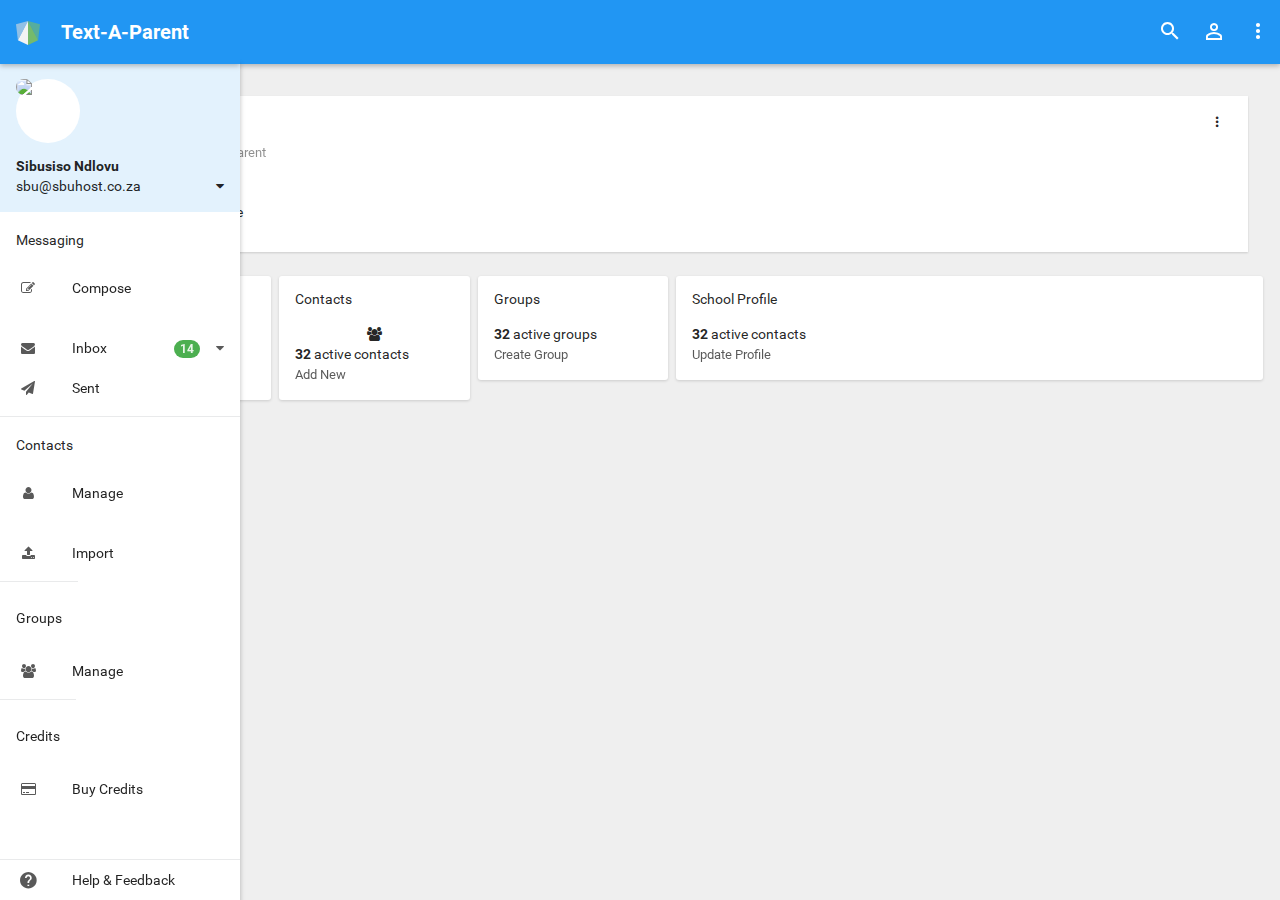
==== commit d6c4379d: "First initial version" ====
--- a/app/index.html
+++ b/app/index.html
@@ -263,283 +263,99 @@
               
               <div class="row">
                   <div class="row row-xs">
-    <div class="col-sm-2">
-      <div class="panel panel-card p m-b-sm">
-        <h5 class="no-margin m-b">SMS</h5>
-        <div class="text-center">
-          <div class="inline">
-            <div ui-jp="easyPieChart" ui-options="{
-                percent: 25,
-                lineWidth: 12,
-                trackColor: '#f1f2f3',
-                barColor: '#4caf50',
-                scaleColor: '#fff',
-                size: 167,
-                lineCap: 'butt',
-                color: '',
-                animate: 3000,
-                rotate: 270
-              }" ng-init="color = getColor(app.setting.theme.primary, 400)">
-              <div class="font-bold text-warning">
-                25%
-              </div>
-            </div>
-          </div>
-        </div>
-        <div>
-          <div><strong>5</strong> credits remaining</div>
-          <small class="text-muted">Buy Credits</small>
+                  <div class="col-sm-2">
+                    <div class="panel panel-card p m-b-sm">
+                      <h5 class="no-margin m-b">SMS</h5>
+                      <div class="text-center">
+                        <div class="inline">
+                          <div ui-jp="easyPieChart" ui-options="{
+                              percent: 25,
+                              lineWidth: 12,
+                              trackColor: '#f1f2f3',
+                              barColor: '#4caf50',
+                              scaleColor: '#fff',
+                              size: 167,
+                              lineCap: 'butt',
+                              color: '',
+                              animate: 3000,
+                              rotate: 270
+                            }" ng-init="color = getColor(app.setting.theme.primary, 400)">
+                            <div class="font-bold text-warning">
+                              25%
+                            </div>
+                          </div>
+                        </div>
+                      </div>
+                      <div>
+                        <div><strong>5</strong> credits remaining</div>
+                        <small class="text-muted">Buy Credits</small>
+                      </div>
+                    </div>
+                  </div>
+                  <div class="col-sm-2">
+                    <div class="panel panel-card p m-b-sm">
+                      <h5 class="no-margin m-b">Contacts</h5>
+                      <div class="text-center">
+                        <div class="inline">
+                          <i class="icon large fa fa-group"></i>
+                        </div>
+                      </div>
+                      <div>
+                        <div><strong>32</strong> active contacts</div>
+                        <small class="text-muted">Add New</small>
+                      </div>
+                    </div>
+                  </div>
+                  <div class="col-sm-2">
+                    <div class="panel panel-card p m-b-sm">
+                      <h5 class="no-margin m-b">Groups</h5>
+                      
+                      <div class="m-t-xs">
+                        <div><strong>32</strong> active groups</div>
+                        <small class="text-muted">Create Group</small>
+                      </div>
+                    </div>
+                  </div>
+                  <div class="col-sm-6">
+                    <div class="panel panel-card p m-b-sm">
+                      <h5 class="no-margin m-b">School Profile</h5>
+                      
+                      <div>
+                        <div><strong>32</strong> active contacts</div>
+                        <small class="text-muted">Update Profile</small>
+                      </div>
+                    </div>
+                  </div>
+                </div>
+              </div>
+          </div>
         </div>
       </div>
     </div>
-    <div class="col-sm-2">
-      <div class="panel panel-card p m-b-sm">
-        <h5 class="no-margin m-b">Contacts</h5>
-        <div class="text-center">
-          <div class="inline">
-            <i class="icon large fa fa-group"></i>
-          </div>
-        </div>
-        <div>
-          <div><strong>32</strong> active contacts</div>
-          <small class="text-muted">Add New</small>
-        </div>
-      </div>
-    </div>
-    <div class="col-sm-2">
-      <div class="panel panel-card p m-b-sm">
-        <h5 class="no-margin m-b">Groups</h5>
-        
-        <div class="m-t-xs">
-          <div><strong>32</strong> active groups</div>
-          <small class="text-muted">Create Group</small>
-        </div>
-      </div>
-    </div>
-    <div class="col-sm-6">
-      <div class="panel panel-card p m-b-sm">
-        <h5 class="no-margin m-b">School Profile</h5>
-        <div class="text-center">
-          <div class="inline">
-            <div ui-jp="easyPieChart" ui-options="{
-                percent: 50,
-                lineWidth: 70,
-                trackColor: '#fff',
-                barColor: '#f1f2f3',
-                scaleColor: '#fff',
-                size: 167,
-                lineCap: 'butt',
-                rotate: 90,
-                animate: 5000
-              }">
-              <div class="font-bold h3 text-accent">
-                50%
-              </div>
-            </div>
-          </div>
-        </div>
-        <div>
-          <div><strong>32</strong> active contacts</div>
-          <small class="text-muted">Update Profile</small>
-        </div>
-      </div>
-    </div>
+
   </div>
-              </div>
-          </div>
-        </div>
-      </div>
-    </div>
   </div>
   <!-- / content -->
-
-  <div class="modal fade" id="user" data-backdrop="false">
-    <div class="right w-xl bg-white md-whiteframe-z2">
-        <div class="box">
-    <div class="p p-h-md">
-      <a data-dismiss="modal" class="pull-right text-muted-lt text-2x m-t-n inline p-sm">&times;</a>
-      <strong>Members</strong>
-    </div>
-    <div class="box-row">
-      <div class="box-cell">
-        <div class="box-inner">
-          <div class="list-group no-radius no-borders">
-            <a data-toggle="modal" data-target="#chat" data-dismiss="modal"  class="list-group-item p-h-md">
-              <img src="images/a1.jpg" class="pull-left w-40 m-r img-circle">
-              <div class="clear">
-                <span class="font-bold block">Jonathan Doe</span>
-                <span class="clear text-ellipsis text-xs">"Hey, What's up"</span>
-              </div>
-            </a>
-            <a data-toggle="modal" data-target="#chat" data-dismiss="modal"  class="list-group-item p-h-md">
-              <img src="images/a2.jpg" class="pull-left w-40 m-r img-circle">
-              <div class="clear">
-                <span class="font-bold block">James Pill</span>
-                <span class="clear text-ellipsis text-xs">"Lorem ipsum dolor sit amet onsectetur adipiscing elit"</span>
-              </div>
-            </a>
-            <div class="p-h-md m-t p-v-xs">Work</div>
-            <a data-toggle="modal" data-target="#chat" data-dismiss="modal"  class="list-group-item p-h-md">
-                <i class="fa fa-circle text-success text-xs m-r-xs"></i>
-                <span>Jonathan Morina</span>
-            </a>
-            <a data-toggle="modal" data-target="#chat" data-dismiss="modal"  class="list-group-item p-h-md">
-                <i class="fa fa-circle text-success text-xs m-r-xs"></i>
-                <span>Mason Yarnell</span>
-            </a>
-            <a data-toggle="modal" data-target="#chat" data-dismiss="modal"  class="list-group-item p-h-md">
-                <i class="fa fa-circle text-warning text-xs m-r-xs"></i>
-                <span>Mike Mcalidek</span>
-            </a>
-            <a data-toggle="modal" data-target="#chat" data-dismiss="modal"  class="list-group-item p-h-md">
-                <i class="fa fa-circle text-muted-lt text-xs m-r-xs"></i>
-                <span>Cris Labiso</span>
-            </a>
-            <a data-toggle="modal" data-target="#chat" data-dismiss="modal"  class="list-group-item p-h-md">
-                <i class="fa fa-circle text-muted-lt text-xs m-r-xs"></i>
-                <span>Daniel Sandvid</span>
-            </a>
-            <a data-toggle="modal" data-target="#chat" data-dismiss="modal"  class="list-group-item p-h-md">
-                <i class="fa fa-circle text-muted-lt text-xs m-r-xs"></i>
-                <span>Helder Oliveira</span>
-            </a>
-            <a data-toggle="modal" data-target="#chat" data-dismiss="modal"  class="list-group-item p-h-md">
-                <i class="fa fa-circle text-muted-lt text-xs m-r-xs"></i>
-                <span>Jeff Broderik</span>
-            </a>
-            <a data-toggle="modal" data-target="#chat" data-dismiss="modal"  class="list-group-item p-h-md">
-                <i class="fa fa-circle text-muted-lt text-xs m-r-xs"></i>
-                <span>Daniel Sandvid</span>
-            </a>
-            <a data-toggle="modal" data-target="#chat" data-dismiss="modal"  class="list-group-item p-h-md">
-                <i class="fa fa-circle text-muted-lt text-xs m-r-xs"></i>
-                <span>Helder Oliveira</span>
-            </a>
-            <a data-toggle="modal" data-target="#chat" data-dismiss="modal"  class="list-group-item p-h-md">
-                <i class="fa fa-circle text-muted-lt text-xs m-r-xs"></i>
-                <span>Jeff Broderik</span>
-            </a>
-            <div class="p-h-md m-t p-v-xs">Partner</div>            
-            <a data-toggle="modal" data-target="#chat" data-dismiss="modal"  class="list-group-item p-h-md">
-                <i class="fa fa-circle text-success text-xs m-r-xs"></i>
-                <span>Mason Yarnell</span>
-            </a>
-            <a data-toggle="modal" data-target="#chat" data-dismiss="modal"  class="list-group-item p-h-md">
-                <i class="fa fa-circle text-warning text-xs m-r-xs"></i>
-                <span>Mike Mcalidek</span>
-            </a>
-            <a data-toggle="modal" data-target="#chat" data-dismiss="modal"  class="list-group-item p-h-md">
-                <i class="fa fa-circle text-muted-lt text-xs m-r-xs"></i>
-                <span>Cris Labiso</span>
-            </a>
-            <a data-toggle="modal" data-target="#chat" data-dismiss="modal"  class="list-group-item p-h-md">
-                <i class="fa fa-circle text-muted-lt text-xs m-r-xs"></i>
-                <span>Jonathan Morina</span>
-            </a>
-            <a data-toggle="modal" data-target="#chat" data-dismiss="modal"  class="list-group-item p-h-md">
-                <i class="fa fa-circle text-muted-lt text-xs m-r-xs"></i>
-                <span>Daniel Sandvid</span>
-            </a>
-            <a data-toggle="modal" data-target="#chat" data-dismiss="modal"  class="list-group-item p-h-md">
-                <i class="fa fa-circle text-muted-lt text-xs m-r-xs"></i>
-                <span>Helder Oliveira</span>
-            </a>
-          </div>
-        </div>
-      </div>
-    </div>
-    <div class="p-h-md p-v">
-      <p>Invite People</p>
-      <a href class="text-muted"><i class="fa fa-fw fa-twitter"></i> Twitter</a>
-      <a href class="text-muted m-h"><i class="fa fa-fw fa-facebook"></i> Facebook</a>
     </div>
   </div>
-
     </div>
   </div>
 
-  <div class="modal fade" id="chat" data-backdrop="false">
-    <div class="right w-xxl bg-white md-whiteframe-z2">
-        <div class="box">
-    <div class="p p-h-md">
-      <a data-dismiss="modal" class="pull-right text-muted-lt text-2x m-t-n inline p-sm">&times;</a>
-      <strong>Chat</strong>
-    </div>
-    <div class="box-row bg-light lt">
-      <div class="box-cell">
-        <div class="box-inner">
-          <div class="p-md">
-            <div class="m-b">
-              <a href class="pull-left w-40 m-r-sm"><img src="images/a2.jpg" alt="..." class="w-full img-circle"></a>
-              <div class="clear">
-                <div class="p p-v-sm bg-warning inline r">
-                  Hi John, What's up...
-                </div>
-                <div class="text-muted-lt text-xs m-t-xs"><i class="fa fa-ok text-success"></i> 2 minutes ago</div>
-              </div>
-            </div>
-            <div class="m-b">
-              <a href class="pull-right w-40 m-l-sm"><img src="images/a3.jpg" class="w-full img-circle" alt="..."></a>
-              <div class="clear text-right">
-                <div class="p p-v-sm bg-info inline text-left r">
-                  Lorem ipsum dolor soe rooke..
-                </div>
-                <div class="text-muted-lt text-xs m-t-xs">1 minutes ago</div>
-              </div>
-            </div>
-            <div class="m-b">
-              <a href class="pull-left w-40 m-r-sm"><img src="images/a2.jpg" alt="..." class="w-full img-circle"></a>
-              <div class="clear">
-                <div class="p p-v-sm bg-warning inline r">
-                  Good!
-                </div>
-                <div class="text-muted-lt text-xs m-t-xs"><i class="fa fa-ok text-success"></i> 5 seconds ago</div>
-              </div>
-            </div>
-            <div class="m-b">
-              <a href class="pull-right w-40 m-l-sm"><img src="images/a3.jpg" class="w-full img-circle" alt="..."></a>
-              <div class="clear text-right">
-                <div class="p p-v-sm bg-info inline text-left r">
-                  Dlor soe isep..
-                </div>
-                <div class="text-muted-lt text-xs m-t-xs">Just now</div>
-              </div>
-            </div>
-          </div>
-        </div>
-      </div>
-    </div>
-    <div class="p-h-md p-v">
-      <a class="pull-left w-32 m-r"><img src="images/a3.jpg" class="w-full img-circle" alt="..."></a>
-      <form>
-        <div class="input-group">
-          <input type="text" class="form-control" placeholder="Say something">
-          <span class="input-group-btn">
-            <button class="btn btn-default" type="button">SEND</button>
-          </span>
-        </div>
-      </form>
-    </div>
-  </div>
-
-    </div>
-  </div>
-
 
 </div>
 
-<script src="../libs/jquery/jquery/dist/jquery.js"></script>
-<script src="../libs/jquery/bootstrap/dist/js/bootstrap.js"></script>
-<script src="../libs/jquery/waves/dist/waves.js"></script>
-
-<script src="scripts/ui-load.js"></script>
-<script src="scripts/ui-jp.config.js"></script>
-<script src="scripts/ui-jp.js"></script>
-<script src="scripts/ui-nav.js"></script>
-<script src="scripts/ui-toggle.js"></script>
-<script src="scripts/ui-form.js"></script>
-<script src="scripts/ui-waves.js"></script>
-<script src="scripts/ui-client.js"></script>
+<script src="../lib/jquery/jquery/dist/jquery.js"></script>
+<script src="../lib/jquery/bootstrap/dist/js/bootstrap.js"></script>
+<script src="../lib/jquery/waves/dist/waves.js"></script>
+
+<script src="js/ui-load.js"></script>
+<script src="js/ui-jp.config.js"></script>
+<script src="js/ui-jp.js"></script>
+<script src="js/ui-nav.js"></script>
+<script src="js/ui-toggle.js"></script>
+<script src="js/ui-form.js"></script>
+<script src="js/ui-waves.js"></script>
+<script src="js/ui-client.js"></script>
 
 </body>
 </html>
--- a/app/css/font.css
+++ b/app/css/font.css
@@ -1,18 +1,18 @@
-@font-face {
-  font-family: 'Roboto';
-  font-style: normal;
-  font-weight: 300;
-  src: local('Roboto Light'), local('Roboto-Light'), url(../fonts/roboto/roboto-light.woff) format('woff');
-}
-@font-face {
-  font-family: 'Roboto';
-  font-style: normal;
-  font-weight: 400;
-  src: local('Roboto'), local('Roboto-Regular'), url(../fonts/roboto/roboto.woff) format('woff');
-}
-@font-face {
-  font-family: 'Roboto';
-  font-style: normal;
-  font-weight: 700;
-  src: local('Roboto Bold'), local('Roboto-Bold'), url(../fonts/roboto/roboto-bold.woff) format('woff');
-}
+@font-face {
+  font-family: 'Roboto';
+  font-style: normal;
+  font-weight: 300;
+  src: local('Roboto Light'), local('Roboto-Light'), url(../fonts/roboto/roboto-light.woff) format('woff');
+}
+@font-face {
+  font-family: 'Roboto';
+  font-style: normal;
+  font-weight: 400;
+  src: local('Roboto'), local('Roboto-Regular'), url(../fonts/roboto/roboto.woff) format('woff');
+}
+@font-face {
+  font-family: 'Roboto';
+  font-style: normal;
+  font-weight: 700;
+  src: local('Roboto Bold'), local('Roboto-Bold'), url(../fonts/roboto/roboto-bold.woff) format('woff');
+}
--- a/app/css/app.css
+++ b/app/css/app.css
@@ -164,6 +164,10 @@
 small,
 .small {
   font-size: 13px;
+}
+
+.clarge {
+  font-size: 36px;
 }
 
 blockquote {
